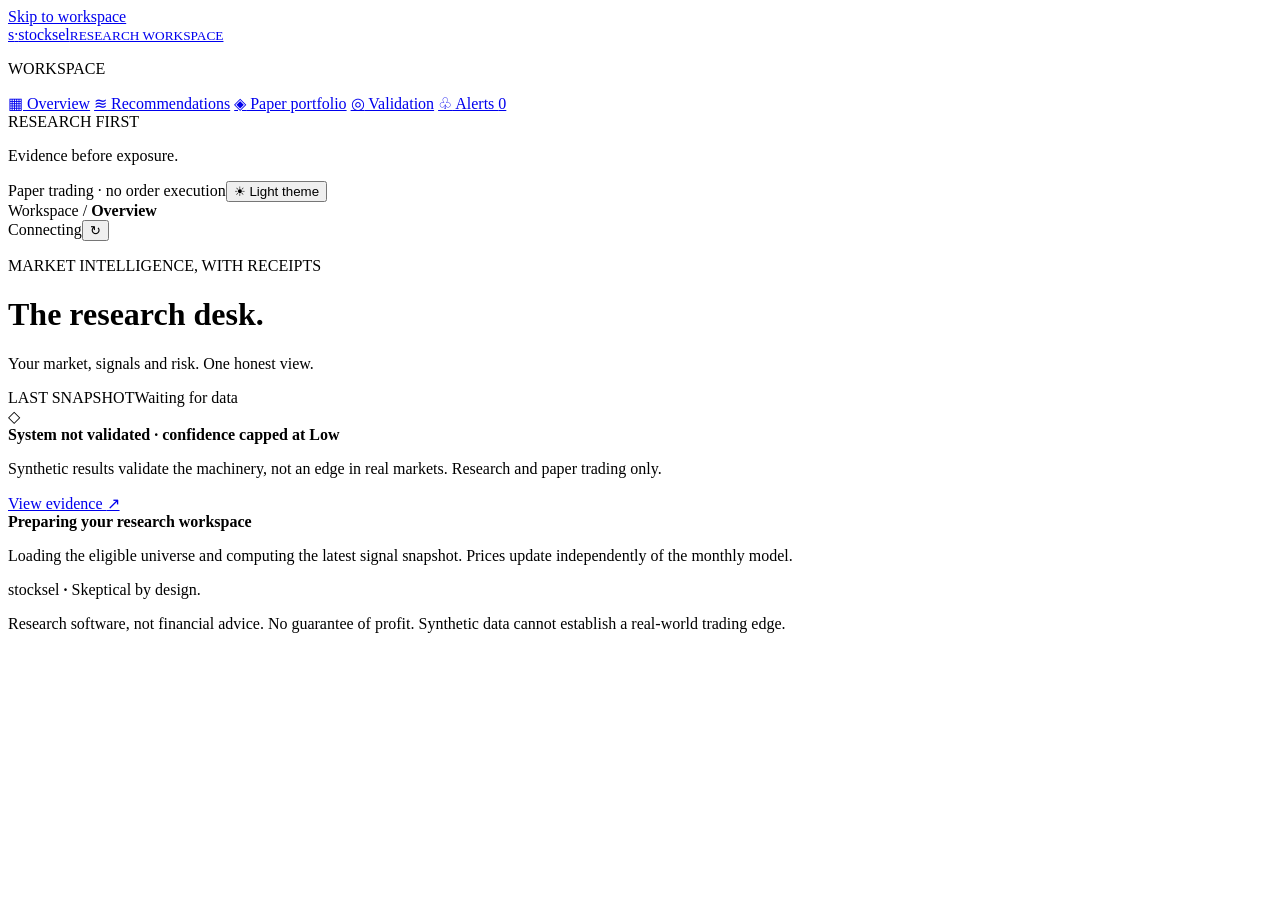
==== stocksel/web/static/index.html @ 54ec3889 "Build responsive research dashboard with conservative validation gates" ====
<!doctype html>
<html lang="en" data-theme="dark">
<head>
  <meta charset="utf-8">
  <meta name="viewport" content="width=device-width,initial-scale=1">
  <meta name="color-scheme" content="dark light">
  <meta name="description" content="Stocksel market research, paper portfolio and validation workspace.">
  <title>Stocksel · Research workspace</title>
  <link rel="stylesheet" href="/static/style.css">
  <script defer src="/static/app.js"></script>
</head>
<body>
<a class="skip" href="#main">Skip to workspace</a>
<div class="app-shell">
  <aside class="sidebar" aria-label="Workspace navigation">
    <a class="brand" href="#overview" aria-label="Stocksel overview"><span class="brand-symbol" aria-hidden="true">s<span>·</span></span><span>stocksel<small>RESEARCH WORKSPACE</small></span></a>
    <p class="nav-label">WORKSPACE</p>
    <nav class="nav" aria-label="Main">
      <a href="#overview" class="nav-link active" aria-current="page"><span aria-hidden="true">▦</span> Overview</a>
      <a href="#recommendations" class="nav-link"><span aria-hidden="true">≋</span> Recommendations</a>
      <a href="#portfolio" class="nav-link"><span aria-hidden="true">◈</span> Paper portfolio</a>
      <a href="#validation" class="nav-link"><span aria-hidden="true">◎</span> Validation</a>
      <a href="#alerts" class="nav-link"><span aria-hidden="true">♧</span> Alerts <span class="nav-count" id="alert-count">0</span></a>
    </nav>
    <div class="sidebar-bottom"><span class="small-label">RESEARCH FIRST</span><p>Evidence before exposure.</p><span class="sidebar-note">Paper trading · no order execution</span><button id="theme-toggle" class="theme-button" type="button" aria-label="Switch to light theme">☀ <span>Light theme</span></button></div>
  </aside>
  <div class="workspace">
    <header class="topbar"><div class="breadcrumb">Workspace <span aria-hidden="true">/</span> <strong id="page-breadcrumb">Overview</strong></div><div class="header-actions"><span class="connection" id="connection"><span class="dot" aria-hidden="true"></span> Connecting</span><button class="icon-button" id="refresh" type="button" aria-label="Refresh market snapshot" title="Refresh snapshot">↻</button></div></header>
    <main id="main" tabindex="-1">
      <div class="page-heading"><div><p class="eyebrow">MARKET INTELLIGENCE, WITH RECEIPTS</p><h1 id="page-title">The research desk.</h1><p class="subtitle" id="page-subtitle">Your market, signals and risk. One honest view.</p></div><div class="asof"><span class="small-label">LAST SNAPSHOT</span><time id="updated-at">Waiting for data</time></div></div>
      <div class="notice notice-warning" id="validation-notice"><span class="notice-icon" aria-hidden="true">◇</span><div><strong>System not validated · confidence capped at Low</strong><p>Synthetic results validate the machinery, not an edge in real markets. Research and paper trading only.</p></div><a href="#validation">View evidence <span aria-hidden="true">↗</span></a></div>
      <div class="notice notice-error" id="network-error" role="status" hidden></div>
      <div id="loading" class="loading-state" role="status"><span class="spinner" aria-hidden="true"></span><div><strong>Preparing your research workspace</strong><p>Loading the eligible universe and computing the latest signal snapshot. Prices update independently of the monthly model.</p></div></div>
      <div id="content" hidden>
      <section id="view-overview" class="view" aria-labelledby="overview-title">
        <h2 class="sr-only" id="overview-title">Market overview</h2>
        <div class="metrics" id="overview-metrics"></div>
        <div class="two-column overview-columns">
          <article class="card"><div class="card-heading"><div><p class="eyebrow">THE SIGNAL BOARD</p><h2>Highest-ranked ideas</h2></div><a href="#recommendations" class="text-link">All recommendations ↗</a></div><div id="top-ideas"></div><div class="card-footer">Ranked by the configured research model. A rank is not a guarantee of return.</div></article>
          <article class="card"><div class="card-heading"><div><p class="eyebrow">DATA QUALITY</p><h2>Know what you’re seeing</h2></div><span class="badge" id="global-freshness">—</span></div><div class="data-quality" id="data-quality"></div><div class="card-footer" id="coverage-note"></div></article>
        </div>
        <article class="card feature-card"><div class="card-heading"><div><p class="eyebrow">SIGNAL CADENCE</p><h2>The right clock for each input</h2></div><span class="muted small">Live prices do not imply live alpha</span></div><div id="feature-updates" class="feature-updates"></div></article>
      </section>
      <section id="view-recommendations" class="view" aria-labelledby="recommendations-title" hidden>
        <div class="section-intro"><div><h2 id="recommendations-title">Recommendations</h2><p class="muted">Calibrated probabilities, conservative sizing and explicit timing.</p></div><span id="recommendation-count" class="badge">—</span></div>
        <div class="toolbar"><label class="search"><span aria-hidden="true">⌕</span><span class="sr-only">Search ticker</span><input id="ticker-search" type="search" placeholder="Search ticker…" autocomplete="off"></label><label class="filter-label">Confidence <select id="confidence-filter"><option value="all">All levels</option><option value="low">Low</option><option value="medium">Medium</option><option value="high">High</option></select></label><span class="muted small">Select a ticker for its full research record</span></div>
        <article class="card table-card"><div class="table-scroll" role="region" aria-label="Recommendations table, scroll horizontally for more columns" tabindex="0"><table><caption class="sr-only">Model recommendations, all returns and position sizes shown as percentages</caption><thead><tr><th scope="col"><button class="sort" data-sort="ticker">Ticker <span aria-hidden="true">↕</span></button></th><th scope="col"><button class="sort" data-sort="rank">Rank <span aria-hidden="true">↕</span></button></th><th scope="col"><button class="sort" data-sort="calibrated_prob">Probability <span aria-hidden="true">↕</span></button></th><th scope="col"><button class="sort" data-sort="expected_excess_after_haircut">Expected excess¹ <span aria-hidden="true">↕</span></button></th><th scope="col"><button class="sort" data-sort="position_pct">Position <span aria-hidden="true">↕</span></button></th><th scope="col">Price / freshness</th><th scope="col">Entry / planned exit</th><th scope="col">Stop</th><th scope="col">Top 3 signals</th><th scope="col">Confidence</th></tr></thead><tbody id="recommendations-body"></tbody></table></div><div class="card-footer">¹ Expected excess return over the configured horizon, after the publication haircut; not an observed or promised return. Position sizes are paper model targets.</div></article>
      </section>
      <section id="view-portfolio" class="view" aria-labelledby="portfolio-title" hidden>
        <div class="section-intro"><div><h2 id="portfolio-title">Paper portfolio</h2><p class="muted">Simulated positions and mark-to-market performance. No real orders.</p></div><span class="badge neutral">PAPER ONLY</span></div>
        <div id="portfolio-metrics" class="metrics"></div>
        <article class="card"><div class="card-heading"><div><p class="eyebrow">PERFORMANCE, IN CONTEXT</p><h2>Equity vs benchmark</h2></div><div class="legend"><span><i class="legend-line strategy"></i>Paper equity</span><span><i class="legend-line benchmark"></i>Benchmark</span></div></div><div id="equity-chart" class="chart-container"></div><details class="chart-data"><summary>View accessible chart data</summary><div id="equity-table" class="table-scroll"></div></details><div class="card-footer">Equity values are in account currency. Gaps indicate unavailable data, not zero returns. The benchmark is normalized to starting capital.</div></article>
        <article class="card positions-card"><div class="card-heading"><div><p class="eyebrow">CURRENT EXPOSURE</p><h2>Paper positions</h2></div></div><div class="table-scroll"><table><thead><tr><th scope="col">Ticker</th><th scope="col">Quantity</th><th scope="col">Entry price</th><th scope="col">Latest price</th><th scope="col">Market value</th><th scope="col">Unrealized P&amp;L</th></tr></thead><tbody id="positions-body"></tbody></table></div></article>
      </section>
      <section id="view-validation" class="view" aria-labelledby="validation-title" hidden>
        <div class="section-intro"><div><h2 id="validation-title">Evidence, before conviction.</h2><p class="muted">Out-of-sample net performance and every reason to remain skeptical.</p></div><span id="validation-source" class="badge neutral">—</span></div>
        <div class="metrics" id="validation-metrics"></div>
        <div class="two-column"><article class="card"><div class="card-heading"><div><p class="eyebrow">VALIDATION GATES</p><h2>What still needs to hold up</h2></div></div><div id="validation-flags" class="flag-list"></div></article><article class="card"><div class="card-heading"><div><p class="eyebrow">NET OF COSTS</p><h2>Research scorecard</h2></div></div><dl id="research-metrics" class="scorecard"></dl><div class="card-footer">Synthetic results validate the machinery only. Historical performance does not establish a profitable real-market strategy.</div></article></div>
        <article class="card feature-card"><div class="card-heading"><div><p class="eyebrow">SIGNAL HEALTH</p><h2>Decay &amp; stability</h2></div></div><div id="signal-decay"></div></article>
      </section>
      <section id="view-alerts" class="view" aria-labelledby="alerts-title" hidden>
        <div class="section-intro"><div><h2 id="alerts-title">The risk inbox.</h2><p class="muted">Freshness, stop levels, rank changes and research warnings.</p></div><span class="badge neutral">MONITORING</span></div><div id="alerts-list" class="alerts-list"></div>
      </section>
      </div>
      <footer class="page-footer"><span>stocksel <b>·</b> Skeptical by design.</span><p id="disclaimer">Research software, not financial advice. No guarantee of profit. Synthetic data cannot establish a real-world trading edge.</p></footer>
    </main>
  </div>
</div>
<dialog id="stock-detail" aria-labelledby="detail-title"><div class="detail-header"><div><p class="eyebrow">RESEARCH RECORD</p><h2 id="detail-title">Stock detail</h2></div><button type="button" class="icon-button" id="detail-close" aria-label="Close stock detail">×</button></div><div id="detail-content"></div></dialog>
</body>
</html>
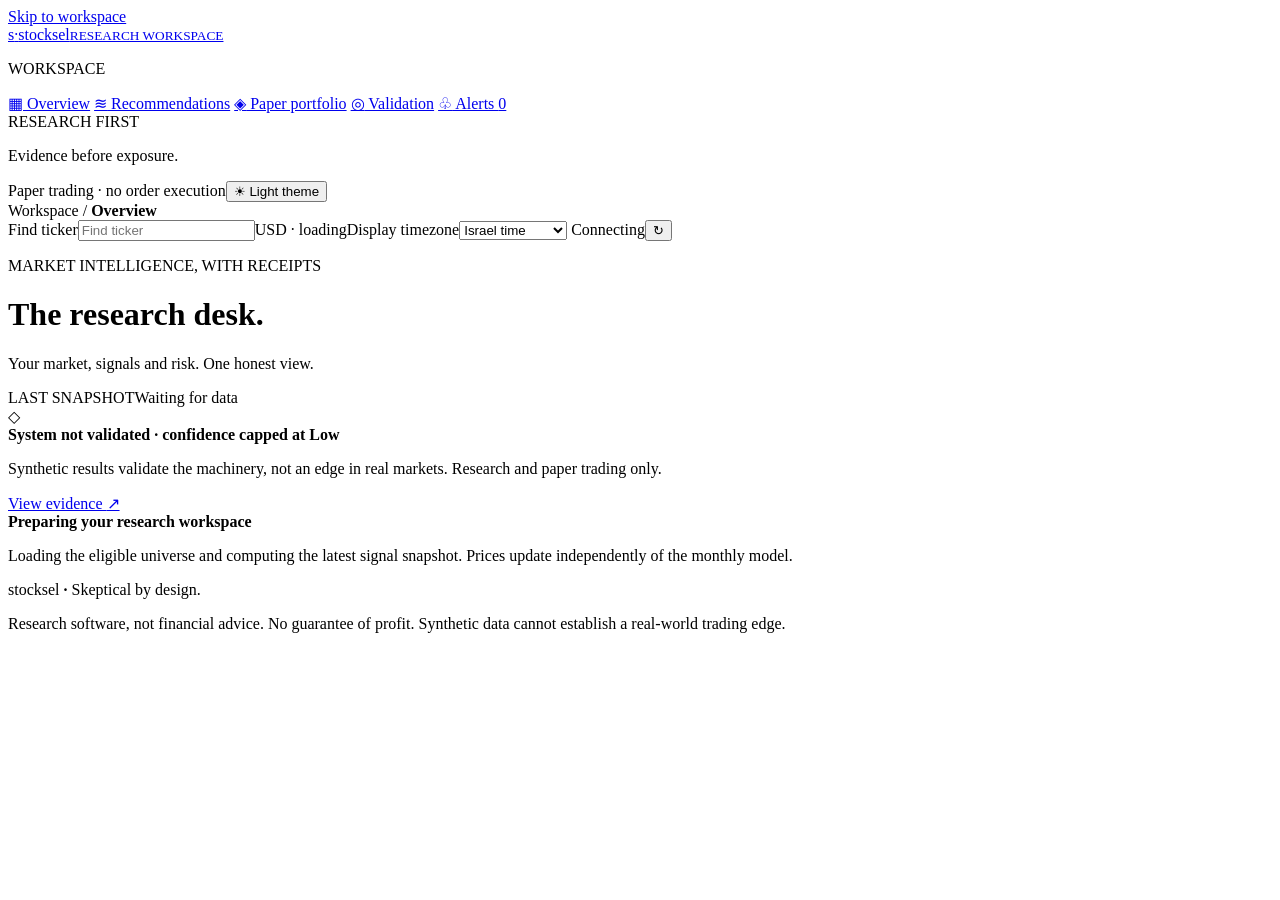
==== commit 2eff031a: "Ship saved research views and preview-to-paper decision workflow" ====
--- a/stocksel/web/static/index.html
+++ b/stocksel/web/static/index.html
@@ -8,6 +8,7 @@
   <title>Stocksel · Research workspace</title>
   <link rel="stylesheet" href="/static/style.css">
   <script defer src="/static/app.js"></script>
+  <script defer src="/static/workflow.js"></script>
 </head>
 <body>
 <a class="skip" href="#main">Skip to workspace</a>
@@ -25,7 +26,7 @@
     <div class="sidebar-bottom"><span class="small-label">RESEARCH FIRST</span><p>Evidence before exposure.</p><span class="sidebar-note">Paper trading · no order execution</span><button id="theme-toggle" class="theme-button" type="button" aria-label="Switch to light theme">☀ <span>Light theme</span></button></div>
   </aside>
   <div class="workspace">
-    <header class="topbar"><div class="breadcrumb">Workspace <span aria-hidden="true">/</span> <strong id="page-breadcrumb">Overview</strong></div><div class="header-actions"><span class="connection" id="connection"><span class="dot" aria-hidden="true"></span> Connecting</span><button class="icon-button" id="refresh" type="button" aria-label="Refresh market snapshot" title="Refresh snapshot">↻</button></div></header>
+    <header class="topbar"><div class="breadcrumb">Workspace <span aria-hidden="true">/</span> <strong id="page-breadcrumb">Overview</strong></div><div class="header-actions"><label class="top-search"><span class="sr-only">Find ticker</span><input id="global-search" type="search" placeholder="Find ticker" autocomplete="off"></label><span id="top-mode" class="badge neutral">USD · loading</span><label class="sr-only" for="display-zone">Display timezone</label><select id="display-zone"><option value="Asia/Jerusalem">Israel time</option><option value="America/New_York">New York time</option><option value="UTC">UTC</option></select><span class="connection" id="connection"><span class="dot" aria-hidden="true"></span> Connecting</span><button class="icon-button" id="refresh" type="button" aria-label="Refresh market snapshot" title="Refresh snapshot">↻</button></div></header>
     <main id="main" tabindex="-1">
       <div class="page-heading"><div><p class="eyebrow">MARKET INTELLIGENCE, WITH RECEIPTS</p><h1 id="page-title">The research desk.</h1><p class="subtitle" id="page-subtitle">Your market, signals and risk. One honest view.</p></div><div class="asof"><span class="small-label">LAST SNAPSHOT</span><time id="updated-at">Waiting for data</time></div></div>
       <div class="notice notice-warning" id="validation-notice"><span class="notice-icon" aria-hidden="true">◇</span><div><strong>System not validated · confidence capped at Low</strong><p>Synthetic results validate the machinery, not an edge in real markets. Research and paper trading only.</p></div><a href="#validation">View evidence <span aria-hidden="true">↗</span></a></div>
@@ -44,22 +45,24 @@
       <section id="view-recommendations" class="view" aria-labelledby="recommendations-title" hidden>
         <div class="section-intro"><div><h2 id="recommendations-title">Recommendations</h2><p class="muted">Calibrated probabilities, conservative sizing and explicit timing.</p></div><span id="recommendation-count" class="badge">—</span></div>
         <div class="toolbar"><label class="search"><span aria-hidden="true">⌕</span><span class="sr-only">Search ticker</span><input id="ticker-search" type="search" placeholder="Search ticker…" autocomplete="off"></label><label class="filter-label">Confidence <select id="confidence-filter"><option value="all">All levels</option><option value="low">Low</option><option value="medium">Medium</option><option value="high">High</option></select></label><span class="muted small">Select a ticker for its full research record</span></div>
+        <div id="research-controls"></div><div id="research-message" role="status" class="inline-status"></div><div id="comparison-panel" hidden class="card compare-card"></div>
         <article class="card table-card"><div class="table-scroll" role="region" aria-label="Recommendations table, scroll horizontally for more columns" tabindex="0"><table><caption class="sr-only">Model recommendations, all returns and position sizes shown as percentages</caption><thead><tr><th scope="col"><button class="sort" data-sort="ticker">Ticker <span aria-hidden="true">↕</span></button></th><th scope="col"><button class="sort" data-sort="rank">Rank <span aria-hidden="true">↕</span></button></th><th scope="col"><button class="sort" data-sort="calibrated_prob">Probability <span aria-hidden="true">↕</span></button></th><th scope="col"><button class="sort" data-sort="expected_excess_after_haircut">Expected excess¹ <span aria-hidden="true">↕</span></button></th><th scope="col"><button class="sort" data-sort="position_pct">Position <span aria-hidden="true">↕</span></button></th><th scope="col">Price / freshness</th><th scope="col">Entry / planned exit</th><th scope="col">Stop</th><th scope="col">Top 3 signals</th><th scope="col">Confidence</th></tr></thead><tbody id="recommendations-body"></tbody></table></div><div class="card-footer">¹ Expected excess return over the configured horizon, after the publication haircut; not an observed or promised return. Position sizes are paper model targets.</div></article>
       </section>
       <section id="view-portfolio" class="view" aria-labelledby="portfolio-title" hidden>
         <div class="section-intro"><div><h2 id="portfolio-title">Paper portfolio</h2><p class="muted">Simulated positions and mark-to-market performance. No real orders.</p></div><span class="badge neutral">PAPER ONLY</span></div>
-        <div id="portfolio-metrics" class="metrics"></div>
+        <div class="toolbar"><button id="paper-advance" type="button" class="action">Advance one simulated session</button><a class="action" href="/api/paper/export" download="stocksel-paper.json">Export ledger</a><span class="muted small">Review a stock to preview a paper decision. All values in USD.</span></div><div id="paper-status" role="status" class="inline-status"></div><div id="portfolio-metrics" class="metrics"></div><div id="paper-accounting"></div>
         <article class="card"><div class="card-heading"><div><p class="eyebrow">PERFORMANCE, IN CONTEXT</p><h2>Equity vs benchmark</h2></div><div class="legend"><span><i class="legend-line strategy"></i>Paper equity</span><span><i class="legend-line benchmark"></i>Benchmark</span></div></div><div id="equity-chart" class="chart-container"></div><details class="chart-data"><summary>View accessible chart data</summary><div id="equity-table" class="table-scroll"></div></details><div class="card-footer">Equity values are in account currency. Gaps indicate unavailable data, not zero returns. The benchmark is normalized to starting capital.</div></article>
         <article class="card positions-card"><div class="card-heading"><div><p class="eyebrow">CURRENT EXPOSURE</p><h2>Paper positions</h2></div></div><div class="table-scroll"><table><thead><tr><th scope="col">Ticker</th><th scope="col">Quantity</th><th scope="col">Entry price</th><th scope="col">Latest price</th><th scope="col">Market value</th><th scope="col">Unrealized P&amp;L</th></tr></thead><tbody id="positions-body"></tbody></table></div></article>
-      </section>
+      <div id="paper-records"></div></section>
       <section id="view-validation" class="view" aria-labelledby="validation-title" hidden>
         <div class="section-intro"><div><h2 id="validation-title">Evidence, before conviction.</h2><p class="muted">Out-of-sample net performance and every reason to remain skeptical.</p></div><span id="validation-source" class="badge neutral">—</span></div>
         <div class="metrics" id="validation-metrics"></div>
         <div class="two-column"><article class="card"><div class="card-heading"><div><p class="eyebrow">VALIDATION GATES</p><h2>What still needs to hold up</h2></div></div><div id="validation-flags" class="flag-list"></div></article><article class="card"><div class="card-heading"><div><p class="eyebrow">NET OF COSTS</p><h2>Research scorecard</h2></div></div><dl id="research-metrics" class="scorecard"></dl><div class="card-footer">Synthetic results validate the machinery only. Historical performance does not establish a profitable real-market strategy.</div></article></div>
+        <article class="card feature-card"><div class="card-heading"><div><p class="eyebrow">REPRODUCIBLE COMPARISON</p><h2>Separate forecast and investment evidence</h2></div><button id="load-comparison" class="action" type="button">Load comparison</button></div><div id="comparison-evidence" class="scorecard"><p class="muted small">Load the recorded experiment to inspect its dataset, boundaries, uncertainty and failed gates. Missing results remain unavailable.</p></div></article>
         <article class="card feature-card"><div class="card-heading"><div><p class="eyebrow">SIGNAL HEALTH</p><h2>Decay &amp; stability</h2></div></div><div id="signal-decay"></div></article>
       </section>
       <section id="view-alerts" class="view" aria-labelledby="alerts-title" hidden>
-        <div class="section-intro"><div><h2 id="alerts-title">The risk inbox.</h2><p class="muted">Freshness, stop levels, rank changes and research warnings.</p></div><span class="badge neutral">MONITORING</span></div><div id="alerts-list" class="alerts-list"></div>
+        <div class="section-intro"><div><h2 id="alerts-title">The risk inbox.</h2><p class="muted">Freshness, stop levels, rank changes and research warnings.</p></div><span class="badge neutral">MONITORING</span></div><div id="provider-settings" class="card"></div><div id="alerts-list" class="alerts-list"></div>
       </section>
       </div>
       <footer class="page-footer"><span>stocksel <b>·</b> Skeptical by design.</span><p id="disclaimer">Research software, not financial advice. No guarantee of profit. Synthetic data cannot establish a real-world trading edge.</p></footer>
